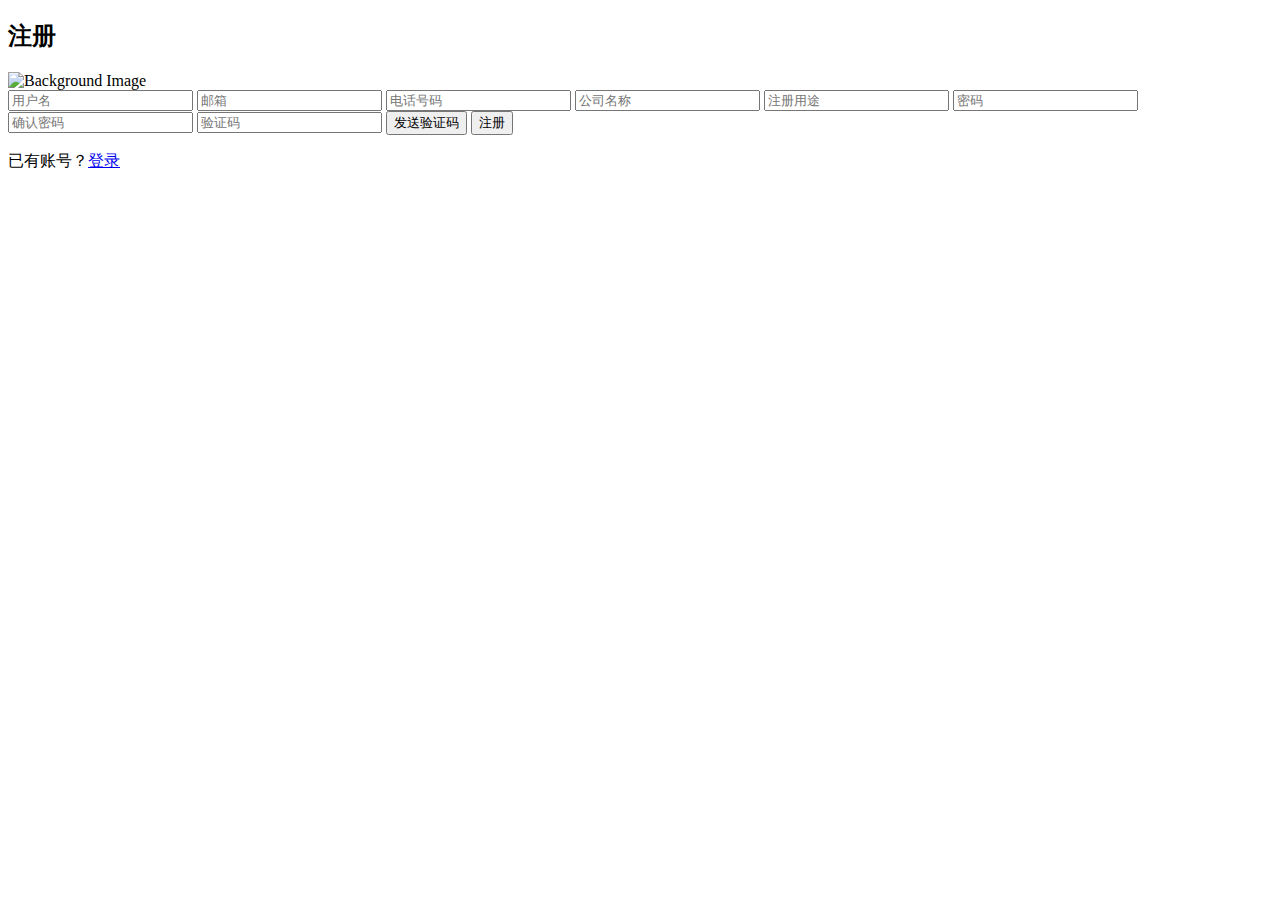
==== register.html @ 84a7acce "Rename frontend_register.html to register.html" ====
<!DOCTYPE html>
<html lang="zh">
<head>
    <meta charset="UTF-8">
    <meta name="viewport" content="width=device-width, initial-scale=1.0">
    <title>注册</title>
    <link rel="stylesheet" href="styles.css">
</head>
<body>

<div class="container" id="register-container">
    <h2>注册</h2>
    <div class="image-container">
        <img src="bg.jpg" alt="Background Image">
    </div>
    <input type="text" id="register-username" placeholder="用户名" required>
    <input type="email" id="register-email" placeholder="邮箱" required>
    <input type="tel" id="register-phone" placeholder="电话号码" required>
    <input type="text" id="register-company" placeholder="公司名称" required>
    <input type="text" id="register-purpose" placeholder="注册用途" required>
    <input type="password" id="register-password" placeholder="密码" required>
    <input type="password" id="register-confirm-password" placeholder="确认密码" required>
    <input type="text" id="register-code" placeholder="验证码" required>
    <button onclick="sendCode()">发送验证码</button>
    <button onclick="register()">注册</button>
    <div class="message" id="register-message"></div>
    <p>已有账号？<a href="index.html">登录</a></p>
</div>

<script>
    let users = [];

    function sendCode() {
        const email = document.getElementById('register-email').value;
        // 模拟发送验证码到邮箱
        alert(`验证码已发送到 ${email}`);
    }

    function register() {
        const username = document.getElementById('register-username').value;
        const email = document.getElementById('register-email').value;
        const phone = document.getElementById('register-phone').value;
        const company = document.getElementById('register-company').value;
        const purpose = document.getElementById('register-purpose').value;
        const password = document.getElementById('register-password').value;
        const confirmPassword = document.getElementById('register-confirm-password').value;
        const code = document.getElementById('register-code').value;

        if (password !== confirmPassword) {
            document.getElementById('register-message').innerText = '密码不匹配';
            return;
        }

        if (code !== '123456') { // 假设验证码为123456
            document.getElementById('register-message').innerText = '验证码错误';
            return;
        }

        users.push({ username, email, phone, company, purpose, password });
        document.getElementById('register-message').innerText = '注册成功。您现在可以登录。';
        document.getElementById('register-message').style.color = 'green';
    }
</script>

</body>
</html>
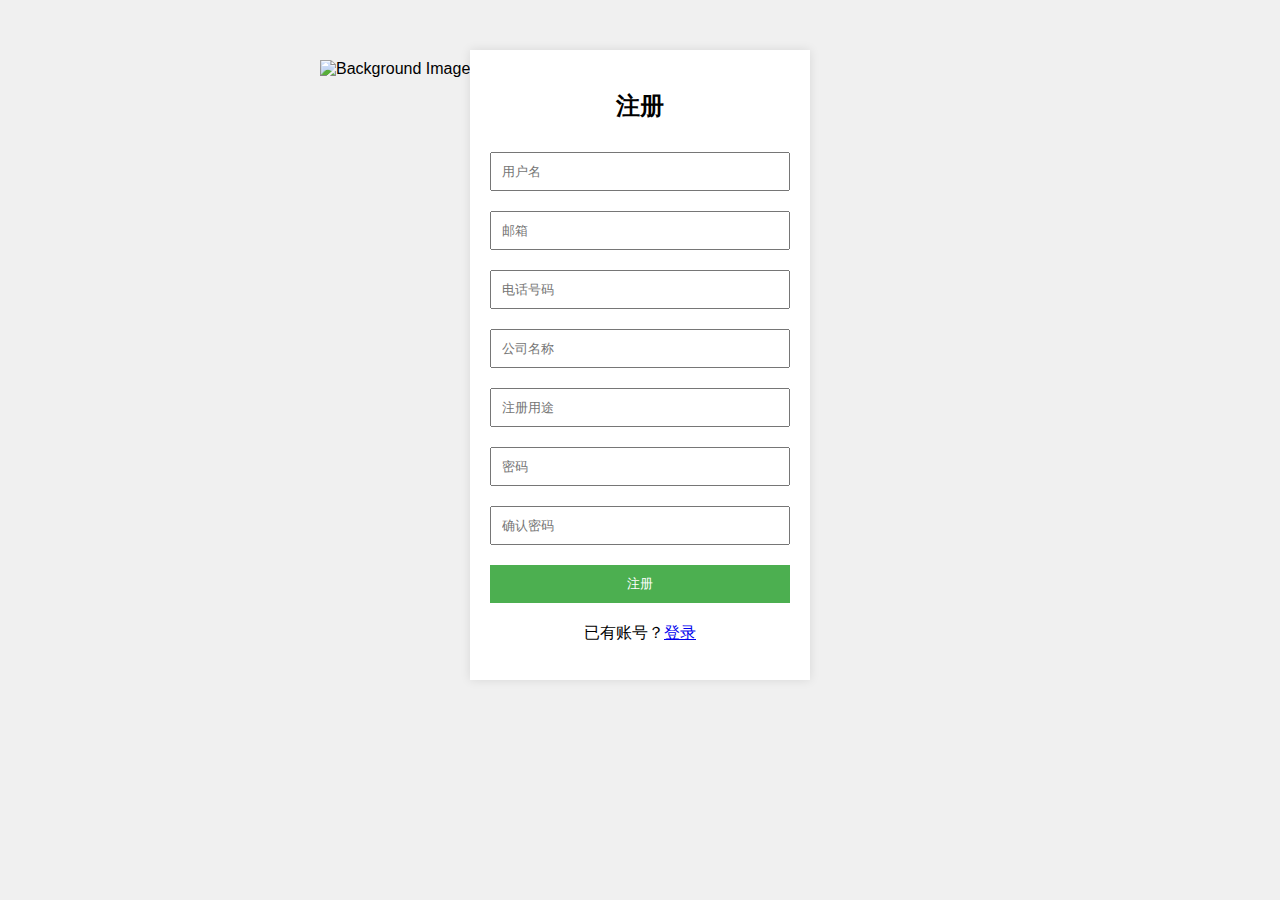
==== commit 57b10de4: "Update register.html" ====
--- a/register.html
+++ b/register.html
@@ -20,22 +20,12 @@
     <input type="text" id="register-purpose" placeholder="注册用途" required>
     <input type="password" id="register-password" placeholder="密码" required>
     <input type="password" id="register-confirm-password" placeholder="确认密码" required>
-    <input type="text" id="register-code" placeholder="验证码" required>
-    <button onclick="sendCode()">发送验证码</button>
     <button onclick="register()">注册</button>
     <div class="message" id="register-message"></div>
     <p>已有账号？<a href="index.html">登录</a></p>
 </div>
 
 <script>
-    let users = [];
-
-    function sendCode() {
-        const email = document.getElementById('register-email').value;
-        // 模拟发送验证码到邮箱
-        alert(`验证码已发送到 ${email}`);
-    }
-
     function register() {
         const username = document.getElementById('register-username').value;
         const email = document.getElementById('register-email').value;
@@ -44,21 +34,42 @@
         const purpose = document.getElementById('register-purpose').value;
         const password = document.getElementById('register-password').value;
         const confirmPassword = document.getElementById('register-confirm-password').value;
-        const code = document.getElementById('register-code').value;
+
+        if (!username || !email || !phone || !company || !purpose || !password || !confirmPassword) {
+            document.getElementById('register-message').innerText = '所有字段都是必填的';
+            return;
+        }
 
         if (password !== confirmPassword) {
             document.getElementById('register-message').innerText = '密码不匹配';
             return;
         }
 
-        if (code !== '123456') { // 假设验证码为123456
-            document.getElementById('register-message').innerText = '验证码错误';
-            return;
-        }
-
-        users.push({ username, email, phone, company, purpose, password });
-        document.getElementById('register-message').innerText = '注册成功。您现在可以登录。';
-        document.getElementById('register-message').style.color = 'green';
+        const user = { username, email, phone, company, purpose, password };
+        fetch('https://zxyxs.github.io/users.json')
+            .then(response => response.json())
+            .then(users => {
+                users.push(user);
+                return fetch('https://api.github.com/repos/zxyxs/image/contents/users.json', {
+                    method: 'PUT',
+                    headers: {
+                        'Content-Type': 'application/json',
+                        'Authorization': 'token YOUR_GITHUB_TOKEN'
+                    },
+                    body: JSON.stringify({
+                        message: 'Add new user',
+                        content: btoa(JSON.stringify(users)),
+                        sha: users.sha // 如果文件已存在，必须包含 SHA 值
+                    })
+                });
+            })
+            .then(() => {
+                document.getElementById('register-message').innerText = '注册成功。您现在可以登录。';
+                document.getElementById('register-message').style.color = 'green';
+            })
+            .catch(error => {
+                console.error('Error:', error);
+            });
     }
 </script>
 
--- a/styles.css
+++ b/styles.css
@@ -0,0 +1,59 @@
+body {
+    font-family: Arial, sans-serif;
+    background-color: #f0f0f0;
+}
+
+.container {
+    width: 300px;
+    margin: 0 auto;
+    padding: 20px;
+    background-color: #fff;
+    box-shadow: 0 0 10px rgba(0, 0, 0, 0.1);
+    margin-top: 50px;
+    position: relative;
+}
+
+.image-container {
+    position: absolute;
+    top: 10px;
+    left: -150px;
+}
+
+.image-container img {
+    width: 100px;
+    height: auto;
+}
+
+h2 {
+    text-align: center;
+}
+
+input[type="text"], input[type="password"], input[type="email"], input[type="tel"] {
+    width: 100%;
+    padding: 10px;
+    margin: 10px 0;
+    box-sizing: border-box;
+}
+
+button {
+    width: 100%;
+    padding: 10px;
+    background-color: #4CAF50;
+    color: white;
+    border: none;
+    cursor: pointer;
+    margin-top: 10px;
+}
+
+button:hover {
+    background-color: #45a049;
+}
+
+.message {
+    text-align: center;
+    margin: 20px 0;
+}
+
+p {
+    text-align: center;
+}
